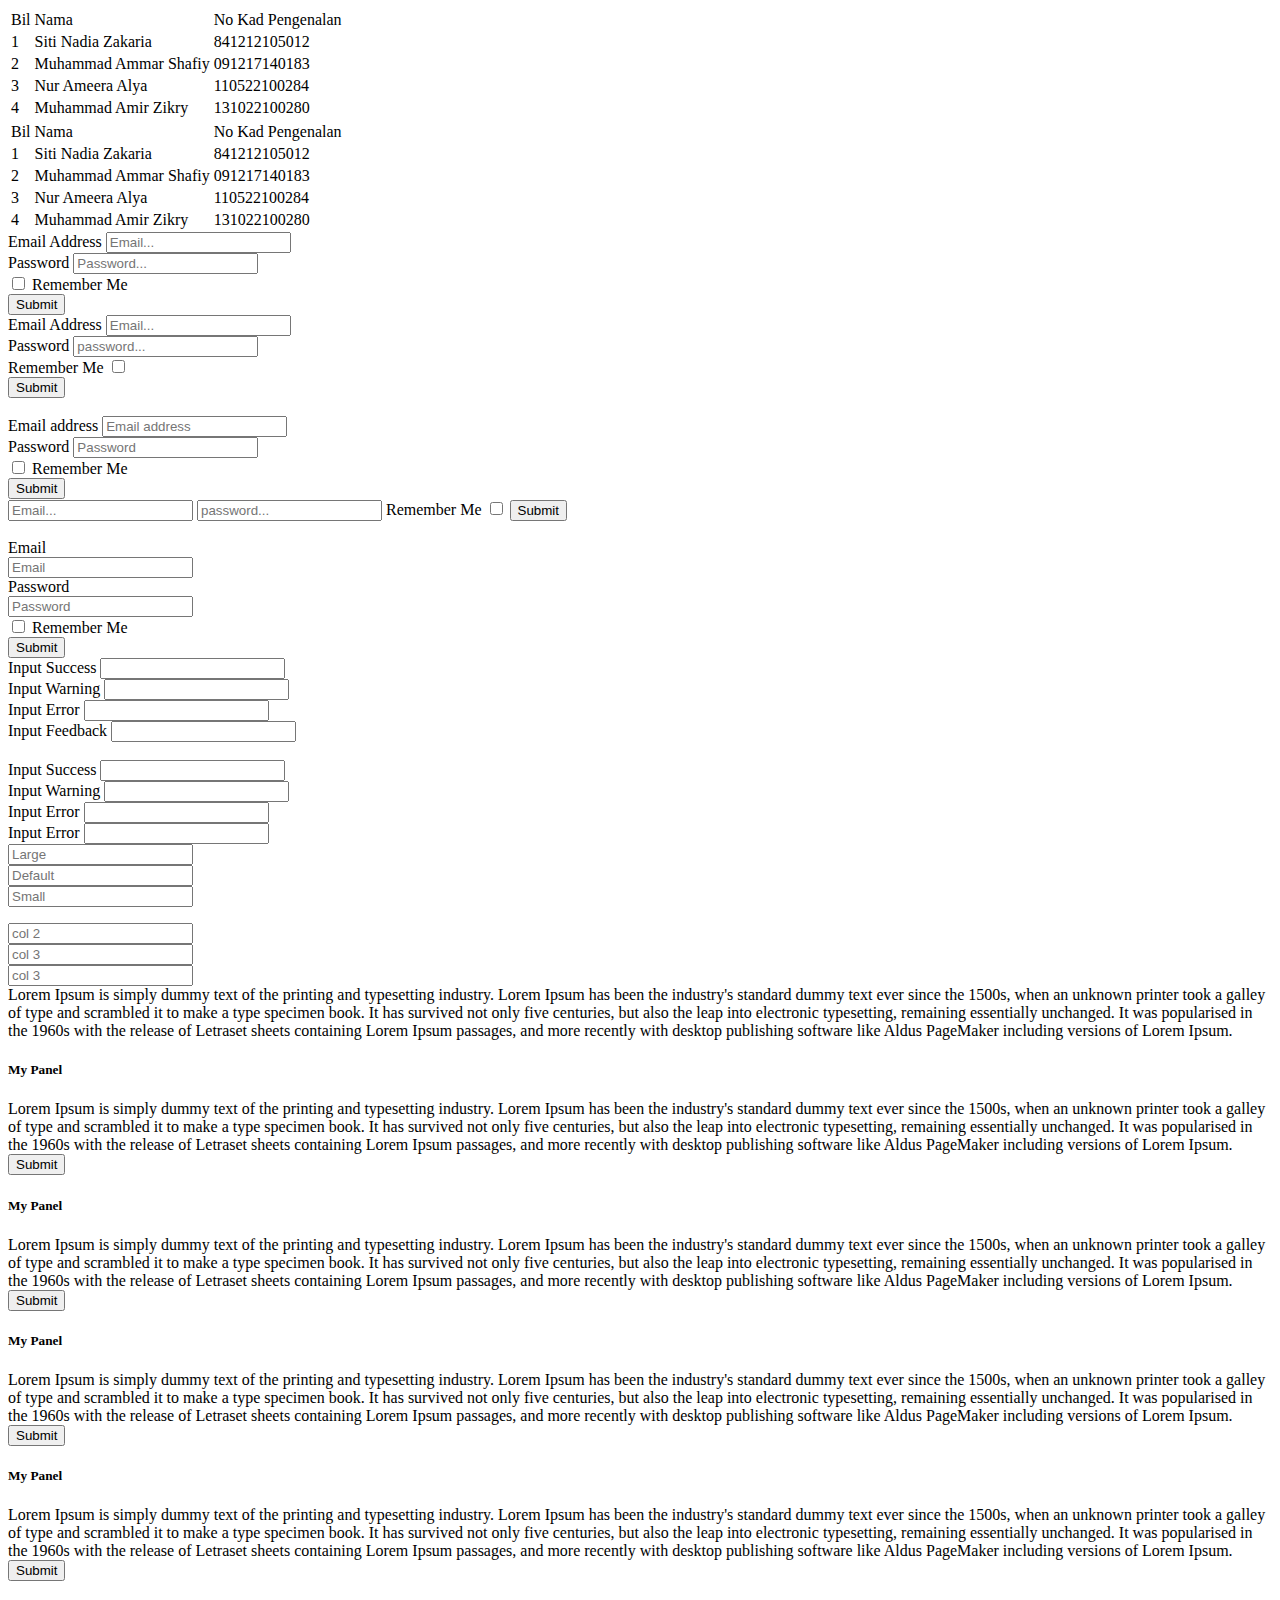
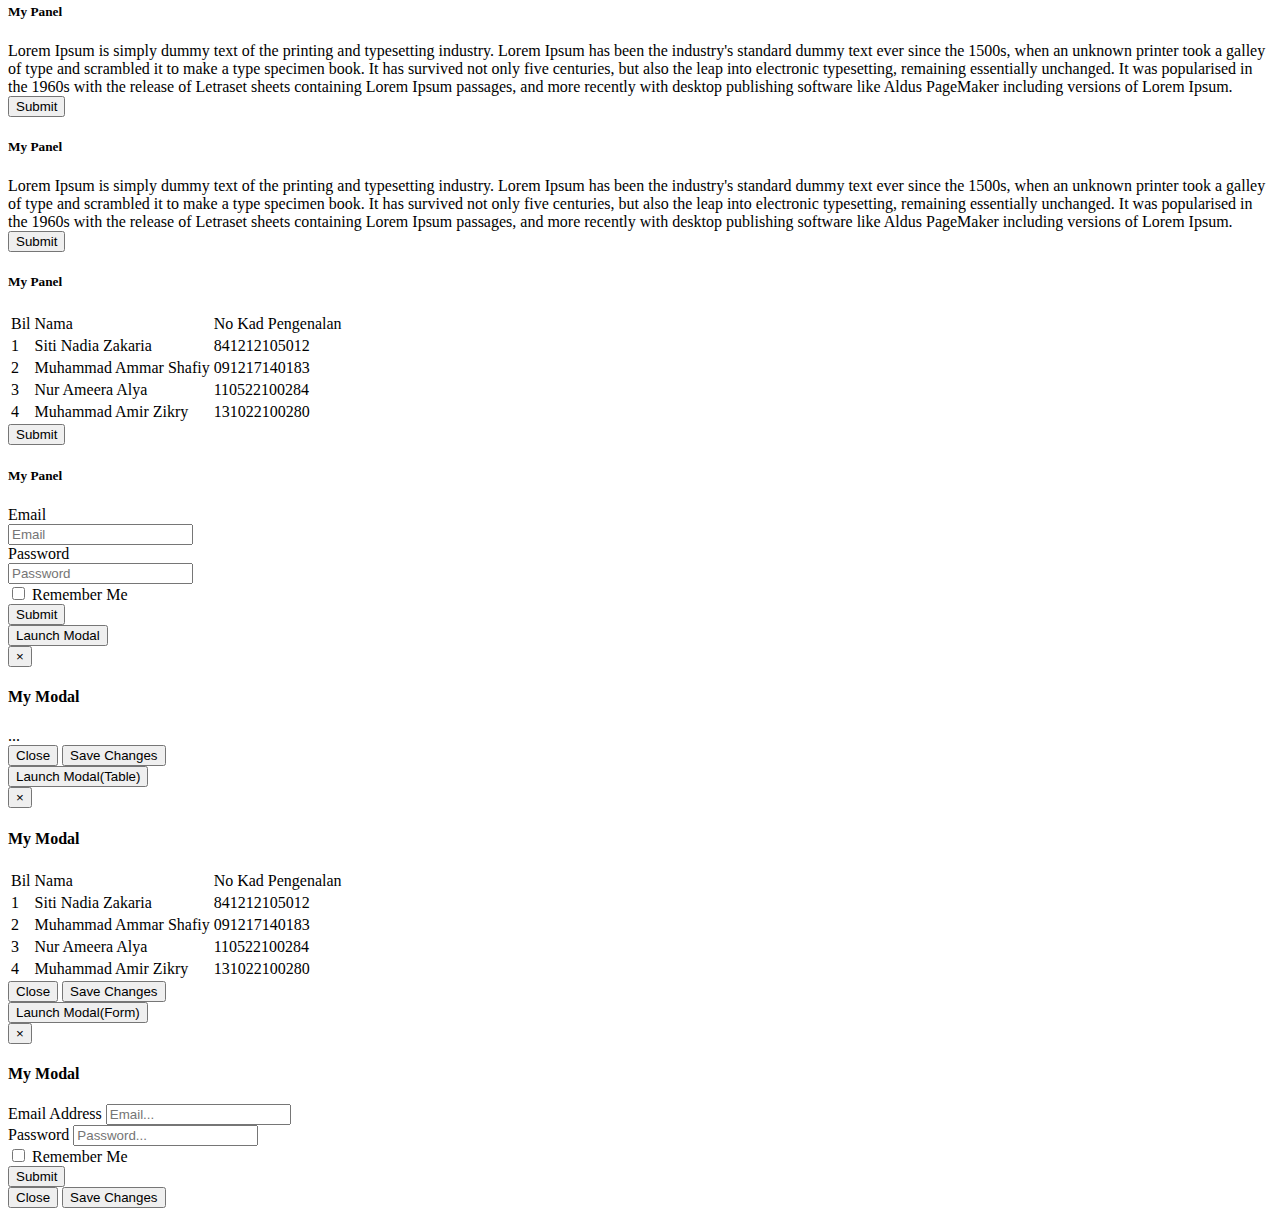
==== components.html @ 2b353abb "add components.html" ====
<!DOCTYPE  html>
<html lang="en">
		<head>
			<meta name="viewport" content="width=device=width, initial-scale=1, maximum-scale=1, user-scalable=no" />
			<title>Components</title> 
			
			<link  rel="stylesheet" href="resources/css/app.css"/>
			
			
		</head>
		<body>
 			
 			<div class="container-fluid">
 			
			<div class="row">
				<div class="col-md-6">
					<table class="table table-striped table-bordered table-hover">
			<thead>
				<tr>
					<td class="text-center">Bil</td>
					<td>Nama</td>
					<td>No Kad Pengenalan</td>
					<td></td>
				</tr>
			</thead>
			<tbody>
				<tr class="danger">
					<td class="text-center">1</td>
					<td>Siti Nadia Zakaria</td>
					<td>841212105012</td>
					<td><span class="glyphicon glyphicon-folder-open" style="color #03AFFE;"></span></td>
				</tr>
				<tr>
					<td class="text-center">2</td>
					<td>Muhammad Ammar Shafiy</td>
					<td>091217140183</td>
					<td><span class="glyphicon glyphicon-folder-open"></span></td>
				</tr>
				<tr>
					<td class="text-center">3</td>
					<td>Nur Ameera Alya</td>
					<td>110522100284</td>
					<td><span class="glyphicon glyphicon-folder-open"></span></td>
				</tr>
				<tr>
					<td class="text-center">4</td>
					<td>Muhammad Amir Zikry</td>
					<td>131022100280</td>
					<td><span class="glyphicon glyphicon-folder-open " ></span></td>
				</tr>
			</tbody>
			
		</table>
				</div>
				
				<div class="col-md-6">
					<div class="table-responsive">
						<table class="table table-striped table-bordered table-hover">
			<thead>
				<tr class="danger">
					<td class="text-center">Bil</td>
					<td>Nama</td>
					<td>No Kad Pengenalan</td>
					<td></td>
				</tr>
			</thead>
			<tbody>
				<tr class="danger">
					<td class="text-center">1</td>
					<td>Siti Nadia Zakaria</td>
					<td>841212105012</td>
					<td><span class="glyphicon glyphicon-folder-open" style="color #03AFFE;"></span></td>
				</tr>
				<tr>
					<td class="text-center">2</td>
					<td>Muhammad Ammar Shafiy</td>
					<td>091217140183</td>
					<td><span class="glyphicon glyphicon-folder-open"></span></td>
				</tr>
				<tr>
					<td class="text-center">3</td>
					<td>Nur Ameera Alya</td>
					<td>110522100284</td>
					<td><span class="glyphicon glyphicon-folder-open"></span></td>
				</tr>
				<tr>
					<td class="text-center">4</td>
					<td>Muhammad Amir Zikry</td>
					<td>131022100280</td>
					<td><span class="glyphicon glyphicon-folder-open " ></span></td>
				</tr>
			</tbody>
			
		</table>
						
					</div>
				</div>
			</div>
			
			<div class="row">
				<div class="col-md-6">
					<form>
						<div class="form-group">
							<label for="email">Email Address</label>
							<input type="email" class="form-control" placeholder="Email..." />
						</div>
						
						<div class="form-group">
							<label for="password">Password</label>
							<input type="password" class="form-control" placeholder="Password..." />
						</div>
						
						<div class="checkbox">
							<label>
								<input type="checkbox" /> Remember Me
							</label>
						</div>
						
						<button type="button" class="btn btn-default">Submit</button>
					</form>
					
				</div>
				
				<div class="col-md-6">
					<form>
						<label>Email Address</label>
							<input type="email" id="email" placeholder="Email..." />
							
						<br />	
						
						<label>Password</label>
							<input type="password" id="password" placeholder="password..." />
							
							<br/>
							
						<label>Remember Me
							<input type="checkbox" />
						</label>
						
						<br>
						
						<input type="button" value="Submit" />
					</form>
					
				</div>
				
				
			
				
				
				
			</div>
			<br>
				<div class="row">
					<div class="col-md-6">
						<form class="form-inline">
							<div class="form-group">
								<label class="sr-only">Email address</label>
								<input type="text" class="form-control" placeholder="Email address">
								
							</div>
							
							<div class="form-group">
								<label class="sr-only">Password</label>
								<input type="text" class="form-control" placeholder="Password">
								
							</div>
							
							<div class="checkbox">
							<label>
								<input type="checkbox" /> Remember Me
							</label>
						</div>
						
						<button type="button" class="btn btn-default">Submit</button>
						</form>
						
					</div>
					
					
					<div class="col-md-6">
						<form>
							<input type="email" id="email" placeholder="Email..." />
							
							<input type="password" id="password" placeholder="password..." />
							
						<label>Remember Me
							<input type="checkbox" />
						</label>
						
						<input type="button" value="Submit" />
					</form>
					</div>
				</div>
			
			
			<div class="row">
				<br>
				<div class="col-md-6">
					
					<form class="form-horizontal">
						
						<div class="form-group">
							<label class="col-sm-2 control-label">Email</label>
							<div class="col-sm-10">
							<input type="email" class="form-control" placeholder="Email">
							</div>
						</div>
						
						<div class="form-group">
							<label class="col-sm-2 control-label">Password</label>
							<div class="col-sm-10">
							<input type="password" class="form-control" placeholder="Password">
							</div>
						</div>
						
						<div class="form-group">
							<div class="col-sm-offset-2 col-sm-10">
								<div class="checkbox">
							<label>
								<input type="checkbox" /> Remember Me
							</label>
								</div>
							</div>
						</div>
						
						<div class="form-group">
							<div class="col-sm-offset-2 col-sm-10">
						<button type="button" class="btn btn-default">Submit</button>
						
							</div>
						</div>
					</form>
					
				</div>
				
				<div class="col-md-6">
					
					<div class="form-group has-success">
					<label class="control-label">Input Success</label>
					<input type="text" class="form-control" />
					</div>
					
					<div class="form-group has-warning">
					<label class="control-label">Input Warning</label>
					<input type="text" class="form-control" />
					</div>
					
					<div class="form-group has-error">
					<label class="control-label">Input Error</label>
					<input type="text" class="form-control" />
					</div>
					
					<div class="form-group has-feedback">
					<label class="control-label">Input Feedback</label>
					<input type="text" class="form-control" />
					</div>
					
				</div>
				
				<br>
				<div class="row">
					<div class="col-md-6">
						
						<div class="form-group has-success has-feedback">
							<label class="control-label">Input Success</label>
							<input type="text" class="form-control" />
							<span class="glyphicon glyphicon-ok form-control-feedback"></span>
						</div>
						
						<div class="form-group has-warning has-feedback">
							<label class="control-label">Input Warning</label>
							<input type="text" class="form-control" />
							<span class="glyphicon glyphicon-warning-sign form-control-feedback"></span>
						</div>
						
						<div class="form-group has-error has-feedback">
							<label class="control-label">Input Error</label>
							<input type="text" class="form-control" />
							<span class="glyphicon glyphicon-remove form-control-feedback"></span>
						</div>
					
						<div class="form-group has-error has-feedback">
							<label class="control-label">Input Error</label>
							<input type="text" class="form-control" />
							<span class="fa fa-bitbucket form-control-feedback"></span>
						</div>
					
						
					</div>
					<div class="col-md-6">
						<input class="form-control  input-lg" type="text" placeholder="Large" /> <br>
						<input class="form-control" type="text" placeholder="Default" /><br />
						<input class="form-control input-sm" type="text" placeholder="Small" />

<p></p>
					
					<div class="row">
						<div class="col-xs-2">
						<input class="form-control"  placeholder="col 2"/>
						</div>
						
						<div class="col-xs-3">
						<input class="form-control" placeholder="col 3" />
						</div>
						
						<div class="col-xs-4">
						<input class="form-control" placeholder="col 3" />
						</div>
						
						
					</div>
					
					
					
				</div>
				
				
				
			</div>
			
				<div class="row">
					<div class="col-md-6">
						<div class="panel panel-default">
							<div class="panel panel-body">
								Lorem Ipsum is simply dummy text of the printing and typesetting industry. Lorem Ipsum has been the industry's standard dummy text ever since the 1500s, when an unknown printer took a galley of type and scrambled it to make a type specimen book. It has survived not only five centuries, but also the leap into electronic typesetting, remaining essentially unchanged. It was popularised in the 1960s with the release of Letraset sheets containing Lorem Ipsum passages, and more recently with desktop publishing software like Aldus PageMaker including versions of Lorem Ipsum.
								
							</div>
						</div>
						
					</div>
				
				
					<div class="col-md-6">
						<div class="panel panel-default">
							<div class="panel panel-heading">
								<h5>My Panel</h5>
							</div>
							
							<div class="panel-body">
								Lorem Ipsum is simply dummy text of the printing and typesetting industry. Lorem Ipsum has been the industry's standard dummy text ever since the 1500s, when an unknown printer took a galley of type and scrambled it to make a type specimen book. It has survived not only five centuries, but also the leap into electronic typesetting, remaining essentially unchanged. It was popularised in the 1960s with the release of Letraset sheets containing Lorem Ipsum passages, and more recently with desktop publishing software like Aldus PageMaker including versions of Lorem Ipsum.
							</div>
						
							<div class="panel-footer">
							<button type="button" class="btn btn-default">Submit</button>
								</div>
					
					
					
							
					</div>
						
					</div>
					
				
					
				</div>
				<div class="row">
					<div class="col-md-2">
						<div class="panel panel-success">
							<div class="panel panel-heading">
								<h5>My Panel</h5>
							</div>
							
							<div class="panel-body">
								Lorem Ipsum is simply dummy text of the printing and typesetting industry. Lorem Ipsum has been the industry's standard dummy text ever since the 1500s, when an unknown printer took a galley of type and scrambled it to make a type specimen book. It has survived not only five centuries, but also the leap into electronic typesetting, remaining essentially unchanged. It was popularised in the 1960s with the release of Letraset sheets containing Lorem Ipsum passages, and more recently with desktop publishing software like Aldus PageMaker including versions of Lorem Ipsum.
							</div>
						
							<div class="panel-footer">
							<button type="button" class="btn btn-default">Submit</button>
								</div>
							</div>								
							
						</div>
					
						<div class="col-md-2">
						<div class="panel panel-primary">
							<div class="panel panel-heading">
								<h5>My Panel</h5>
							</div>
							
							<div class="panel-body">
								Lorem Ipsum is simply dummy text of the printing and typesetting industry. Lorem Ipsum has been the industry's standard dummy text ever since the 1500s, when an unknown printer took a galley of type and scrambled it to make a type specimen book. It has survived not only five centuries, but also the leap into electronic typesetting, remaining essentially unchanged. It was popularised in the 1960s with the release of Letraset sheets containing Lorem Ipsum passages, and more recently with desktop publishing software like Aldus PageMaker including versions of Lorem Ipsum.
							</div>
						
							<div class="panel-footer">
							<button type="button" class="btn btn-default">Submit</button>
								</div>
							</div>								
							
						</div>
						
							<div class="col-md-2">
						<div class="panel panel-warning">
							<div class="panel panel-heading">
								<h5>My Panel</h5>
							</div>
							
							<div class="panel-body">
								Lorem Ipsum is simply dummy text of the printing and typesetting industry. Lorem Ipsum has been the industry's standard dummy text ever since the 1500s, when an unknown printer took a galley of type and scrambled it to make a type specimen book. It has survived not only five centuries, but also the leap into electronic typesetting, remaining essentially unchanged. It was popularised in the 1960s with the release of Letraset sheets containing Lorem Ipsum passages, and more recently with desktop publishing software like Aldus PageMaker including versions of Lorem Ipsum.
							</div>
						
							<div class="panel-footer">
							<button type="button" class="btn btn-default">Submit</button>
								</div>
							</div>								
							
						</div>
						
							<div class="col-md-2">
						<div class="panel panel-warning">
							<div class="panel panel-heading">
								<h5>My Panel</h5>
							</div>
							
							<div class="panel-body">
								Lorem Ipsum is simply dummy text of the printing and typesetting industry. Lorem Ipsum has been the industry's standard dummy text ever since the 1500s, when an unknown printer took a galley of type and scrambled it to make a type specimen book. It has survived not only five centuries, but also the leap into electronic typesetting, remaining essentially unchanged. It was popularised in the 1960s with the release of Letraset sheets containing Lorem Ipsum passages, and more recently with desktop publishing software like Aldus PageMaker including versions of Lorem Ipsum.
							</div>
						
							<div class="panel-footer">
							<button type="button" class="btn btn-default">Submit</button>
								</div>
							</div>								
							
						</div>
						
						
							<div class="col-md-2">
						<div class="panel panel-danger">
							<div class="panel panel-heading">
								<h5>My Panel</h5>
							</div>
							
							<div class="panel-body">
								Lorem Ipsum is simply dummy text of the printing and typesetting industry. Lorem Ipsum has been the industry's standard dummy text ever since the 1500s, when an unknown printer took a galley of type and scrambled it to make a type specimen book. It has survived not only five centuries, but also the leap into electronic typesetting, remaining essentially unchanged. It was popularised in the 1960s with the release of Letraset sheets containing Lorem Ipsum passages, and more recently with desktop publishing software like Aldus PageMaker including versions of Lorem Ipsum.
							</div>
						
							<div class="panel-footer">
							<button type="button" class="btn btn-default">Submit</button>
								</div>
							</div>								
							
						</div>
				</div>
				
				<div class="row">
					
					<div class="col-md-6">
						
						<div class="panel panel-default">
							<div class="panel-heading">
								<h5>My Panel</h5>
							</div>
							
							<div class="table-responsive">
						<table class="table table-striped table-bordered table-hover">
			<thead>
				<tr class="danger">
					<td class="text-center">Bil</td>
					<td>Nama</td>
					<td>No Kad Pengenalan</td>
					<td></td>
				</tr>
			</thead>
			<tbody>
				<tr class="danger">
					<td class="text-center">1</td>
					<td>Siti Nadia Zakaria</td>
					<td>841212105012</td>
					<td><span class="glyphicon glyphicon-folder-open" style="color #03AFFE;"></span></td>
				</tr>
				<tr>
					<td class="text-center">2</td>
					<td>Muhammad Ammar Shafiy</td>
					<td>091217140183</td>
					<td><span class="glyphicon glyphicon-folder-open"></span></td>
				</tr>
				<tr>
					<td class="text-center">3</td>
					<td>Nur Ameera Alya</td>
					<td>110522100284</td>
					<td><span class="glyphicon glyphicon-folder-open"></span></td>
				</tr>
				<tr>
					<td class="text-center">4</td>
					<td>Muhammad Amir Zikry</td>
					<td>131022100280</td>
					<td><span class="glyphicon glyphicon-folder-open " ></span></td>
				</tr>
			</tbody>
			
		</table>
						
					</div>
						
							<div class="panel-footer">
							<button type="button" class="btn btn-default">Submit</button>
								</div>
				
							
					</div>
						
					</div>
					
					<div class="col-md-6">
						
						<div class="panel panel-default">
							<div class="panel-heading">
								<h5>My Panel</h5>
							</div>
							
							<form class="form-horizontal">
						
						<div class="form-group">
							<label class="col-sm-2 control-label">Email</label>
							<div class="col-sm-8">
							<input type="email" class="form-control" placeholder="Email">
							</div>
						</div>
						
						<div class="form-group">
							<label class="col-sm-2 control-label">Password</label>
							<div class="col-sm-8">
							<input type="password" class="form-control" placeholder="Password">
							</div>
						</div>
						
						<div class="form-group">
							<div class="col-sm-offset-2 col-sm-10">
								<div class="checkbox">
							<label>
								<input type="checkbox" /> Remember Me
							</label>
								</div>
							</div>
						</div>
						
						
					</form>
						
							<div class="panel-footer">
							<button type="button" class="btn btn-default">Submit</button>
								</div>
					
					
					
							
					</div>
						
						
						
						
					</div>
					
					
				</div>
				
					
						
				<div class="row">
					<div class="col-md-2">
						<button class="btn btn-success btn-lg" data-toggle="modal" data-target="#MyModal">Launch Modal</button>
							<div class="modal fade" id="MyModal" tabindex="-1">
							<div class="modal-dialog">
								<div class="modal-content">
									<div class="modal-header">
										<button type="button" class="close" data-dismiss="modal">&times;</button>
										<h4 class="modal-title">My Modal</h4>
									</div>
									<div class="modal-body">...</div>
									<div class="modal-footer">
										<button class="btn btn-default" data-dismiss="modal">Close</button>
										<button class="btn btn-primary">Save Changes</button>
								</div>
							</div>
						
					</div>
					
					
					
					</div>
				</div>
				
				
				
				
					<div class="col-md-2">
						<button class="btn btn-danger btn-lg" data-toggle="modal" data-target="#MyModalT">Launch Modal(Table)</button>
							<div class="modal fade" id="MyModalT" tabindex="-1">
							<div class="modal-dialog">
								<div class="modal-content">
									<div class="modal-header">
										<button type="button" class="close" data-dismiss="modal">&times;</button>
										<h4 class="modal-title">My Modal</h4>
									</div>
									
										<table class="table table-striped table-bordered table-hover">
			<thead>
				<tr>
					<td class="text-center">Bil</td>
					<td>Nama</td>
					<td>No Kad Pengenalan</td>
					<td></td>
				</tr>
			</thead>
			<tbody>
				<tr class="danger">
					<td class="text-center">1</td>
					<td>Siti Nadia Zakaria</td>
					<td>841212105012</td>
					<td><span class="glyphicon glyphicon-folder-open" style="color #03AFFE;"></span></td>
				</tr>
				<tr>
					<td class="text-center">2</td>
					<td>Muhammad Ammar Shafiy</td>
					<td>091217140183</td>
					<td><span class="glyphicon glyphicon-folder-open"></span></td>
				</tr>
				<tr>
					<td class="text-center">3</td>
					<td>Nur Ameera Alya</td>
					<td>110522100284</td>
					<td><span class="glyphicon glyphicon-folder-open"></span></td>
				</tr>
				<tr>
					<td class="text-center">4</td>
					<td>Muhammad Amir Zikry</td>
					<td>131022100280</td>
					<td><span class="glyphicon glyphicon-folder-open " ></span></td>
				</tr>
			</tbody>
			
		</table>
									
									<div class="modal-footer">
										<button class="btn btn-default" data-dismiss="modal">Close</button>
										<button class="btn btn-primary">Save Changes</button>
								</div>
							</div>
						
					</div>
					
					
					
					</div>
				</div>
					
					
					<div class="col-md-2">
						<button class="btn btn-warning btn-lg" data-toggle="modal" data-target="#MyModalF">Launch Modal(Form)</button>
							<div class="modal fade" id="MyModalF" tabindex="-1">
							<div class="modal-dialog">
								<div class="modal-content">
									<div class="modal-header">
										<button type="button" class="close" data-dismiss="modal">&times;</button>
										<h4 class="modal-title">My Modal</h4>
									</div>
									<form>
						<div class="form-group">
							<label for="email">Email Address</label>
							<input type="email" class="form-control" placeholder="Email..." />
						</div>
						
						<div class="form-group">
							<label for="password">Password</label>
							<input type="password" class="form-control" placeholder="Password..." />
						</div>
						
						<div class="checkbox">
							<label>
								<input type="checkbox" /> Remember Me
							</label>
						</div>
						
						<button type="button" class="btn btn-default">Submit</button>
					</form>
									<div class="modal-footer">
										<button class="btn btn-default" data-dismiss="modal">Close</button>
										<button class="btn btn-primary">Save Changes</button>
								</div>
							</div>
						
					</div>
					
					
					
					</div>
				</div>
				
				
					
					
					<div class="col-md-6"></div>
				</div>	
				
				
			</div>
			
			
 
 
 		<script src="bower_components/jquery/dist/jquery.min.js" type="application/javascript"></script>
		<script src="bower_components/bootstrap/dist/js/bootstrap.js"></script>
		</body>
	
	
	
</html>
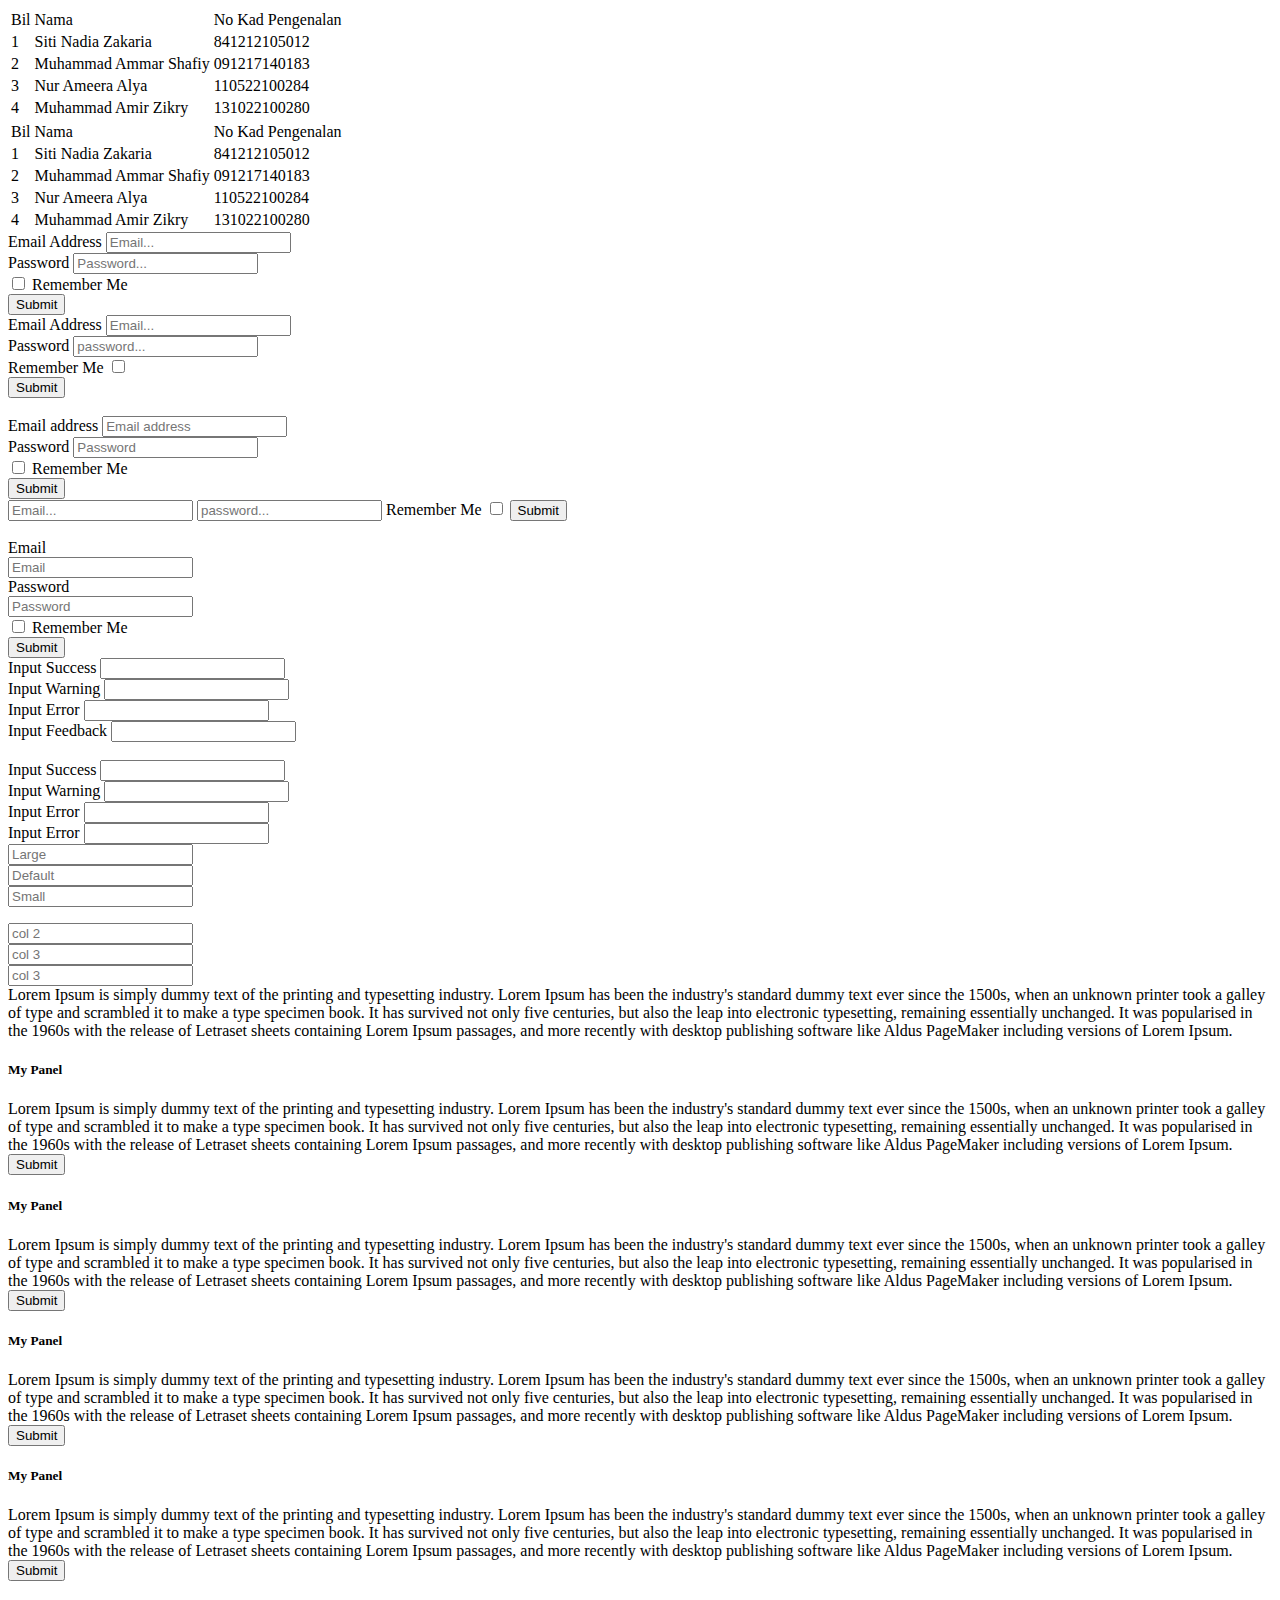
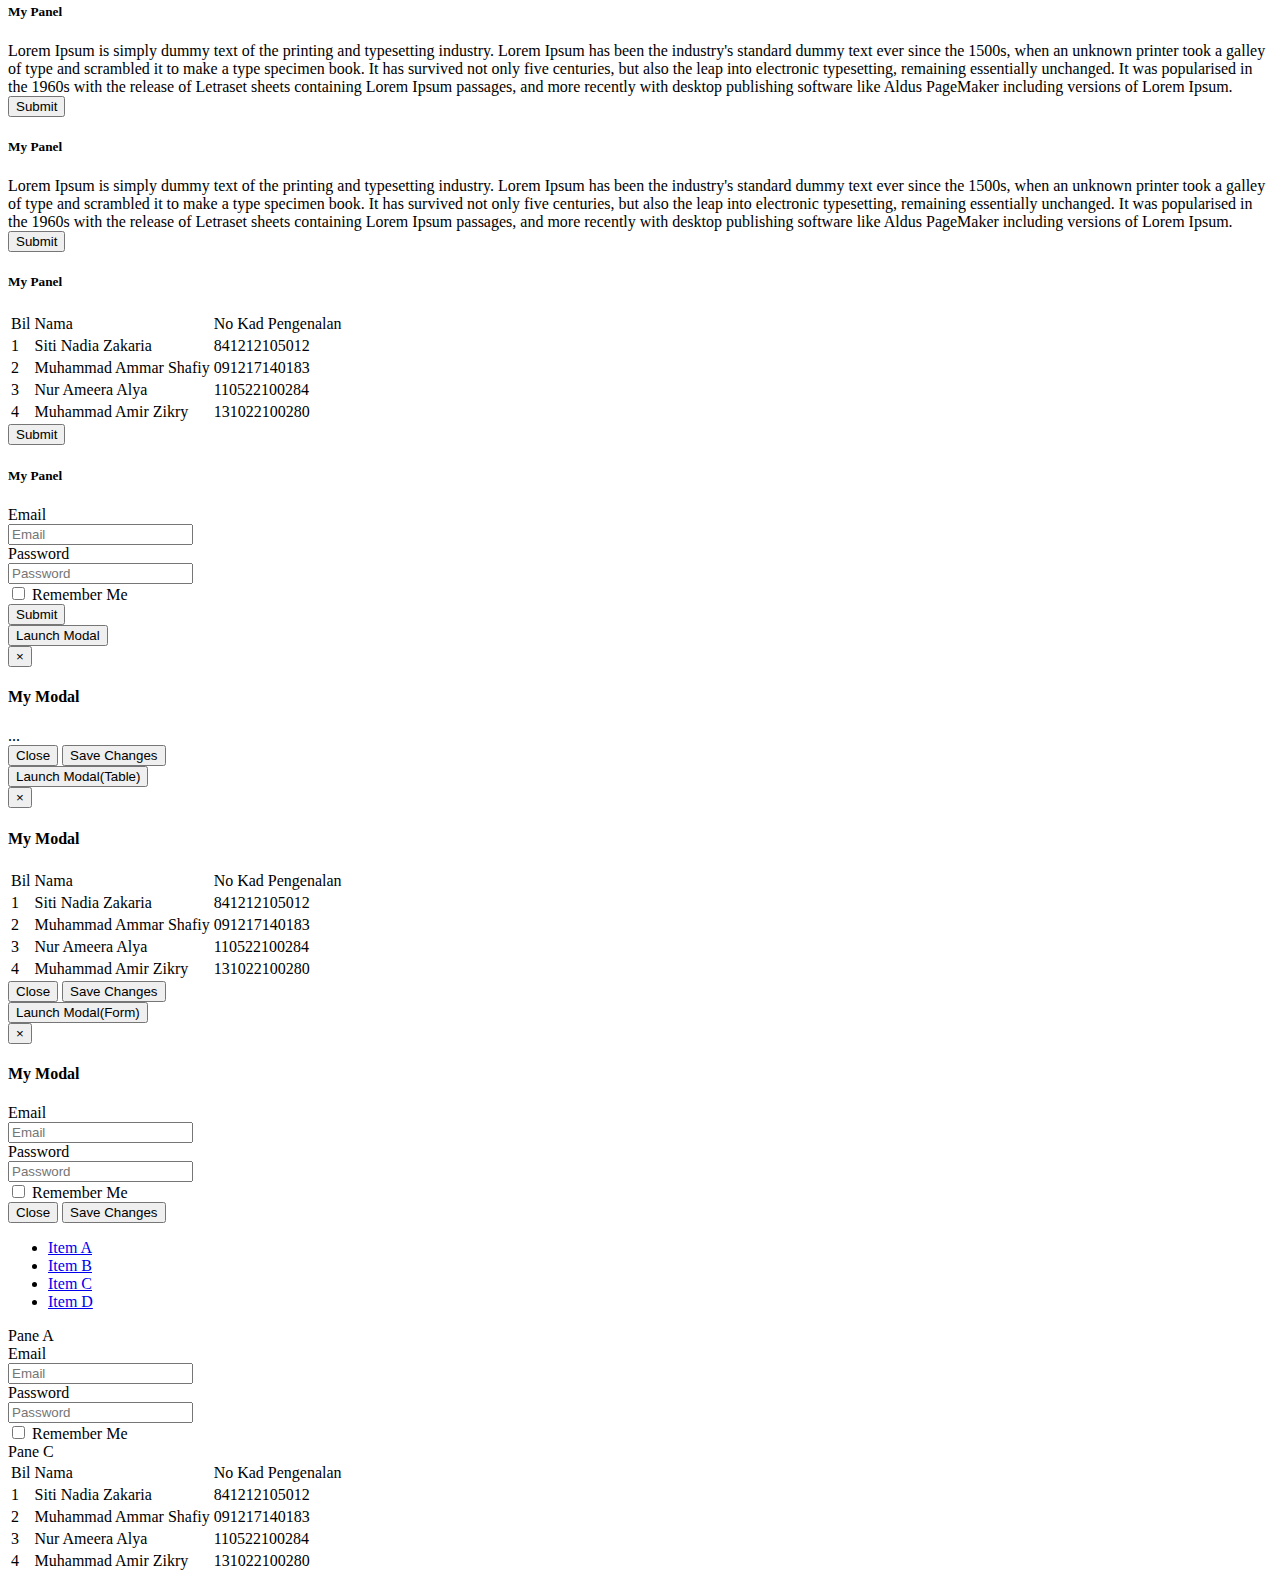
==== commit 4651ff8f: "update components.html" ====
--- a/components.html
+++ b/components.html
@@ -655,25 +655,35 @@
 										<button type="button" class="close" data-dismiss="modal">&times;</button>
 										<h4 class="modal-title">My Modal</h4>
 									</div>
-									<form>
-						<div class="form-group">
-							<label for="email">Email Address</label>
-							<input type="email" class="form-control" placeholder="Email..." />
-						</div>
-						
-						<div class="form-group">
-							<label for="password">Password</label>
-							<input type="password" class="form-control" placeholder="Password..." />
-						</div>
-						
-						<div class="checkbox">
+						<form class="form-horizontal">
+						
+						<div class="form-group">
+							<label class="col-sm-2 control-label">Email</label>
+							<div class="col-sm-8">
+							<input type="email" class="form-control" placeholder="Email">
+							</div>
+						</div>
+						
+						<div class="form-group">
+							<label class="col-sm-2 control-label">Password</label>
+							<div class="col-sm-8">
+							<input type="password" class="form-control" placeholder="Password">
+							</div>
+						</div>
+						
+						<div class="form-group">
+							<div class="col-sm-offset-2 col-sm-10">
+								<div class="checkbox">
 							<label>
 								<input type="checkbox" /> Remember Me
 							</label>
-						</div>
-						
-						<button type="button" class="btn btn-default">Submit</button>
+								</div>
+							</div>
+						</div>
+						
+						
 					</form>
+						
 									<div class="modal-footer">
 										<button class="btn btn-default" data-dismiss="modal">Close</button>
 										<button class="btn btn-primary">Save Changes</button>
@@ -693,7 +703,88 @@
 					<div class="col-md-6"></div>
 				</div>	
 				
-				
+				<div class="row">
+					<div class="col-md-6">
+						<ul class="nav nav-tabs">
+							<li class="active"><a href="#a" data-toggle="tab">Item  A</a></li>
+							<li><a href="#b" data-toggle="tab">Item  B</a></li>
+							<li><a href="#c" data-toggle="tab">Item  C</a></li>
+							<li><a href="#d" data-toggle="tab">Item  D</a></li>
+						</ul>
+						
+						<div class="tab-content">
+							<div class="tab-pane active" id="a">Pane A</div>
+							<div class="tab-pane " id="b"><form class="form-horizontal">
+						
+						<div class="form-group">
+							<label class="col-sm-2 control-label">Email</label>
+							<div class="col-sm-8">
+							<input type="email" class="form-control" placeholder="Email">
+							</div>
+						</div>
+						
+						<div class="form-group">
+							<label class="col-sm-2 control-label">Password</label>
+							<div class="col-sm-8">
+							<input type="password" class="form-control" placeholder="Password">
+							</div>
+						</div>
+						
+						<div class="form-group">
+							<div class="col-sm-offset-2 col-sm-10">
+								<div class="checkbox">
+							<label>
+								<input type="checkbox" /> Remember Me
+							</label>
+								</div>
+							</div>
+						</div>
+						
+						
+					</form></div>
+							<div class="tab-pane " id="c">Pane C</div>
+							<div class="tab-pane " id="d"><table class="table table-striped table-bordered table-hover">
+			<thead>
+				<tr>
+					<td class="text-center">Bil</td>
+					<td>Nama</td>
+					<td>No Kad Pengenalan</td>
+					<td></td>
+				</tr>
+			</thead>
+			<tbody>
+				<tr class="danger">
+					<td class="text-center">1</td>
+					<td>Siti Nadia Zakaria</td>
+					<td>841212105012</td>
+					<td><span class="glyphicon glyphicon-folder-open" style="color #03AFFE;"></span></td>
+				</tr>
+				<tr>
+					<td class="text-center">2</td>
+					<td>Muhammad Ammar Shafiy</td>
+					<td>091217140183</td>
+					<td><span class="glyphicon glyphicon-folder-open"></span></td>
+				</tr>
+				<tr>
+					<td class="text-center">3</td>
+					<td>Nur Ameera Alya</td>
+					<td>110522100284</td>
+					<td><span class="glyphicon glyphicon-folder-open"></span></td>
+				</tr>
+				<tr>
+					<td class="text-center">4</td>
+					<td>Muhammad Amir Zikry</td>
+					<td>131022100280</td>
+					<td><span class="glyphicon glyphicon-folder-open " ></span></td>
+				</tr>
+			</tbody>
+			
+		</table> </div>
+						</div>
+						
+					</div>
+					<div class="col-md-6"></div>
+				</div>
 			</div>
 			
 			
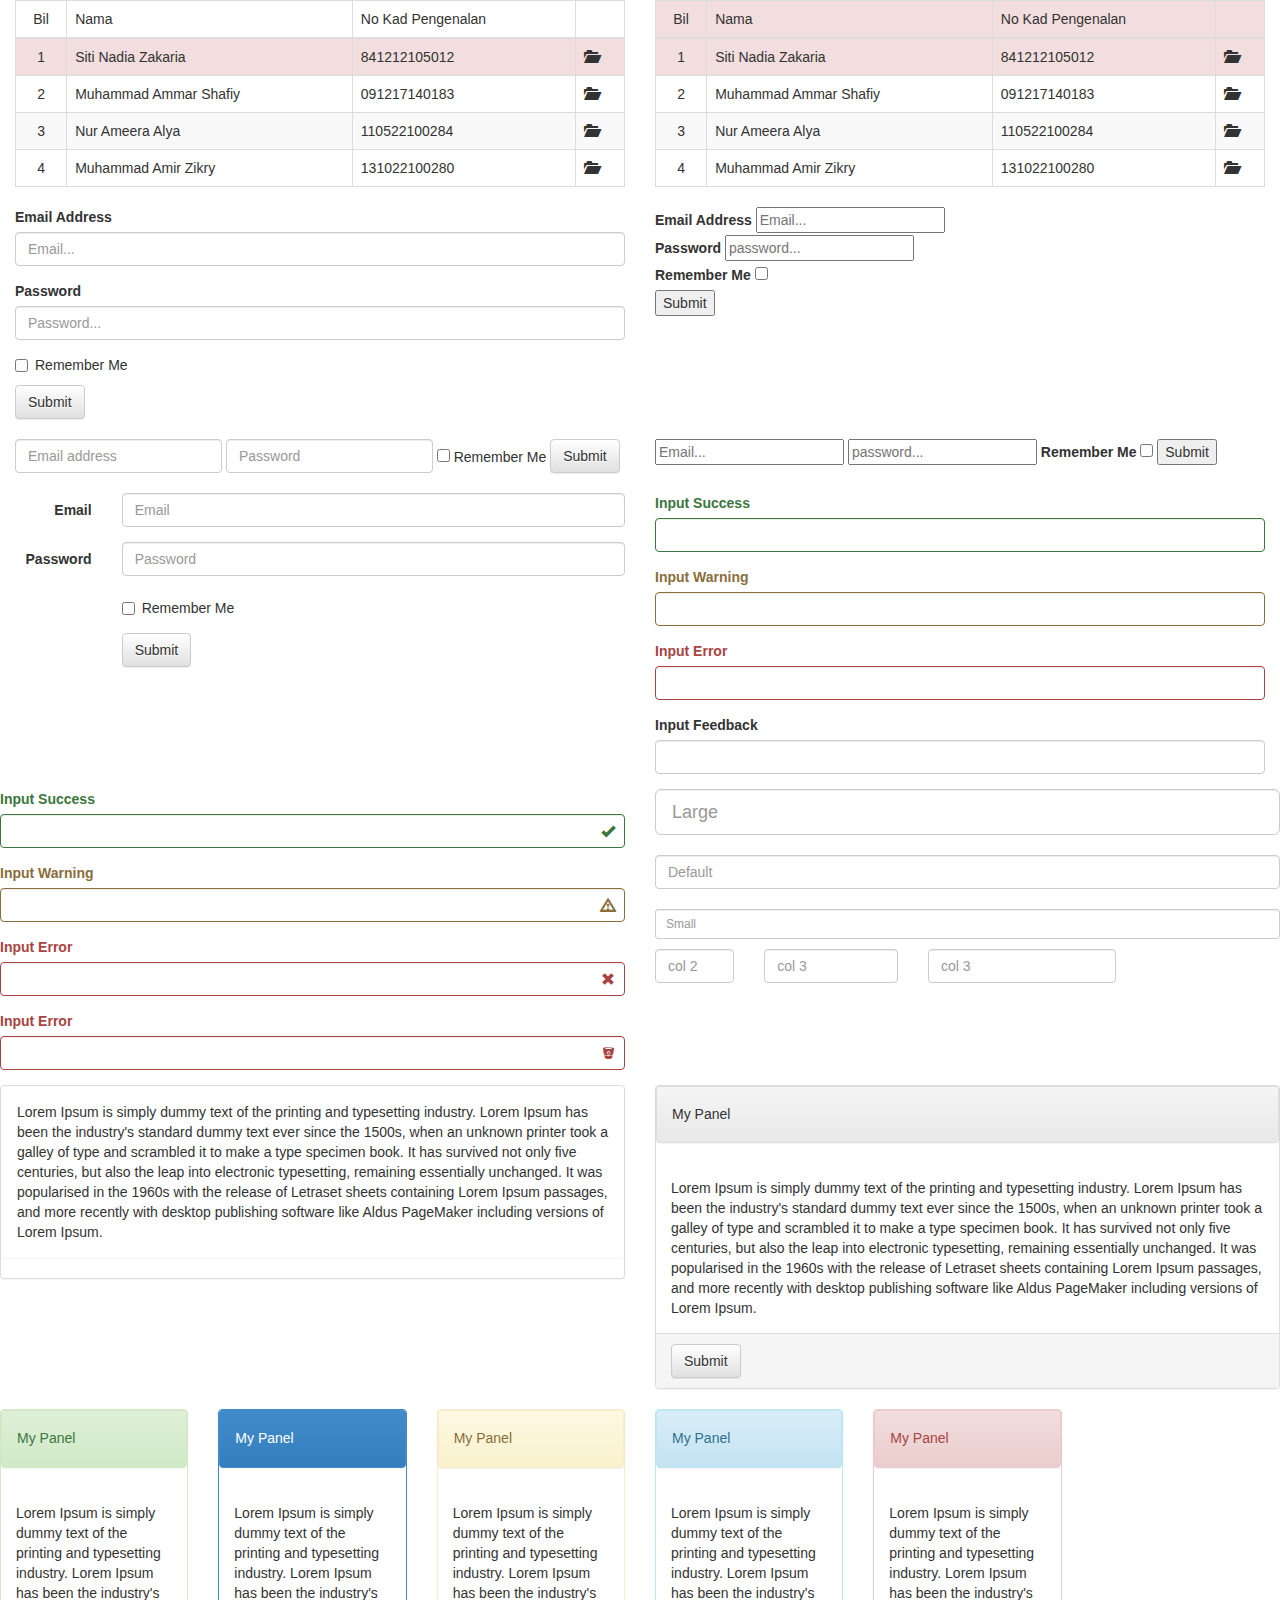
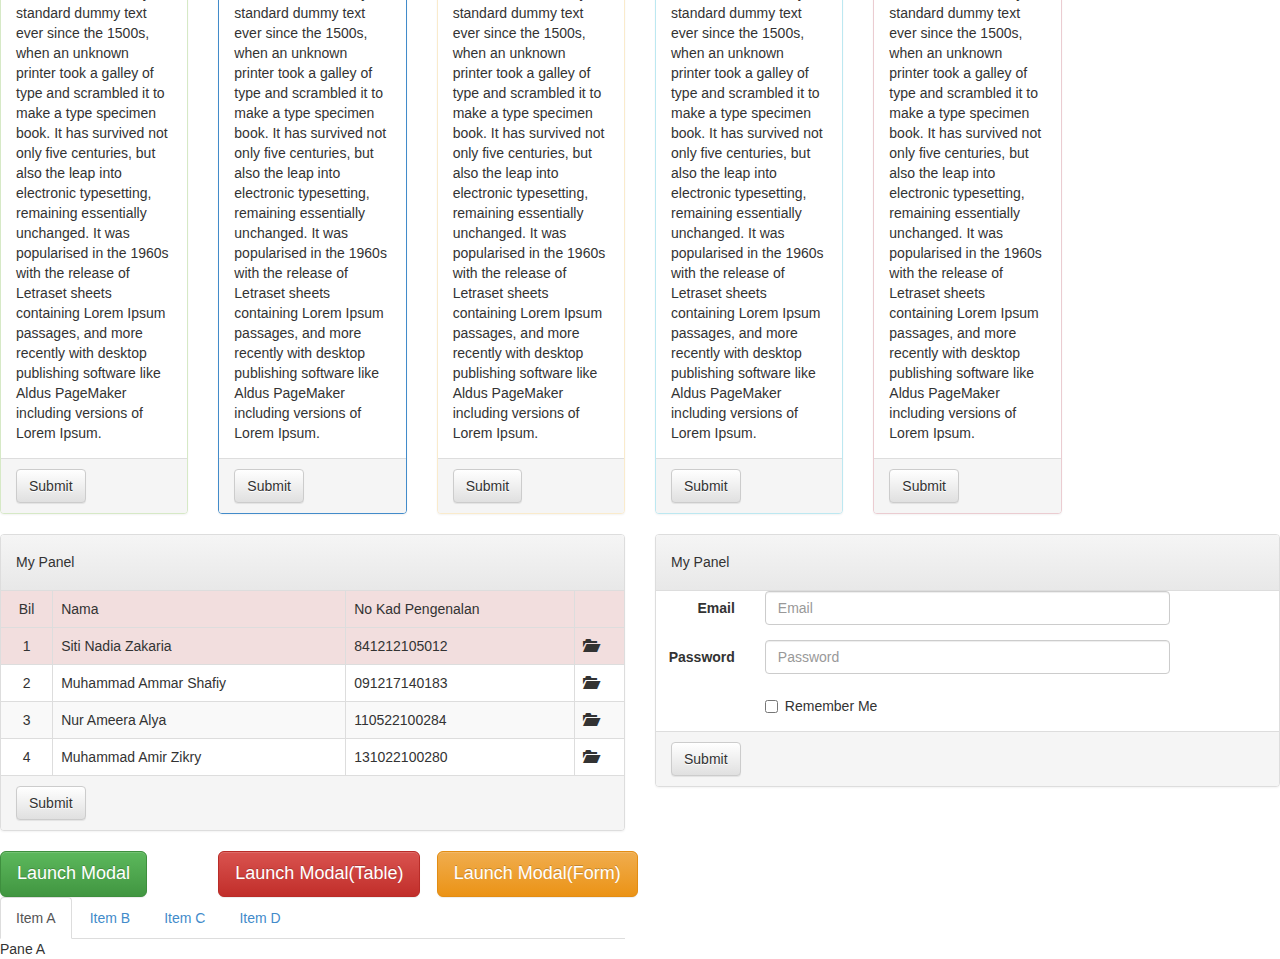
==== commit fd0b6166: "Commit from IDE" ====
--- a/components.html
+++ b/components.html
@@ -408,7 +408,7 @@
 						</div>
 						
 							<div class="col-md-2">
-						<div class="panel panel-warning">
+						<div class="panel panel-info">
 							<div class="panel panel-heading">
 								<h5>My Panel</h5>
 							</div>
